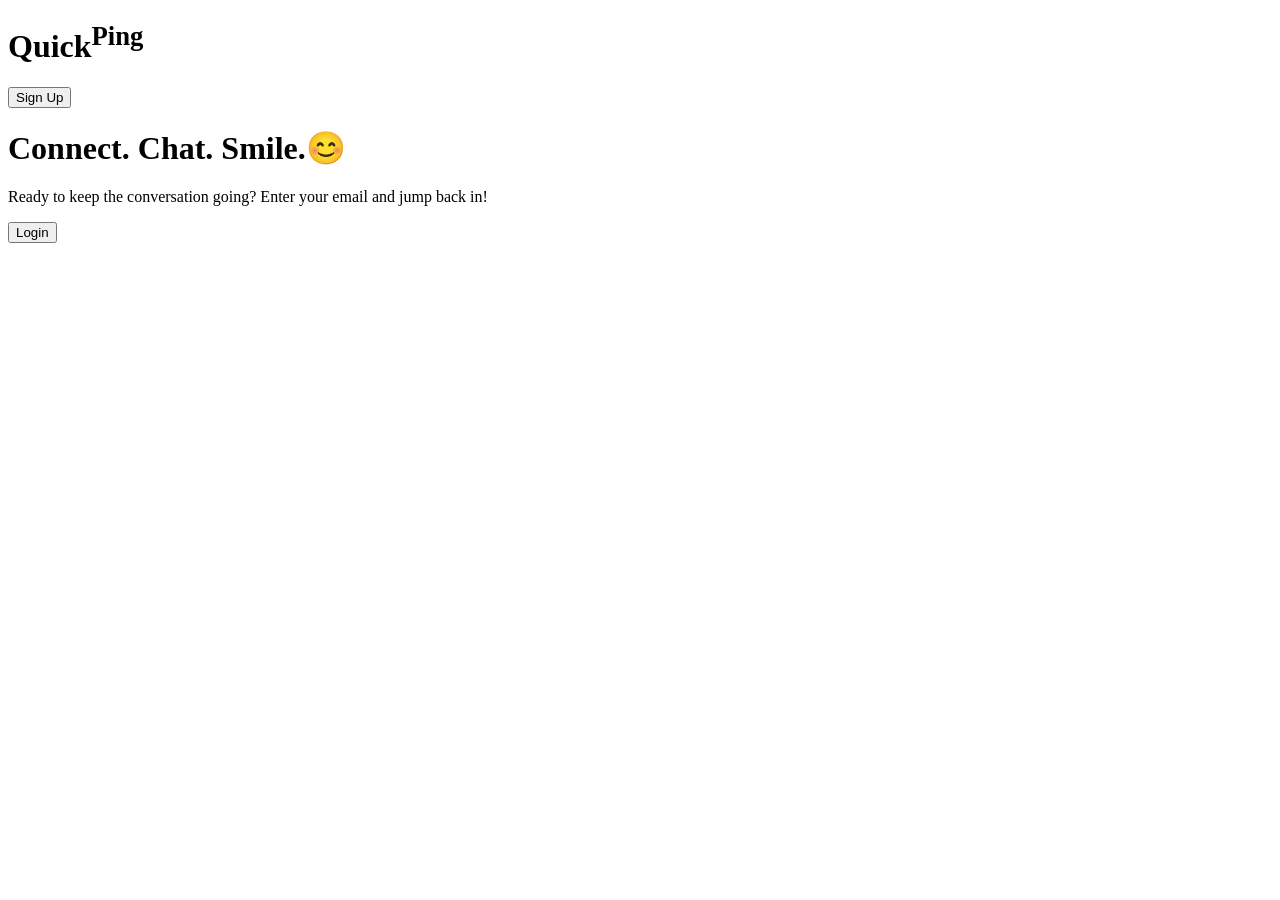
==== .github/workflows/index.html @ 73cd61f5 "update Removed CI workflow configuration and added HTML structure." ====
<!DOCTYPE html>
<html lang="en">
<head>
    <meta charset="UTF-8">
    <meta name="viewport" content="width=device-width, initial-scale=1.0">
    <title>QuickPing</title>
    <link rel="stylesheet" href="style.css">
    <script src="script.js"></script>
    
</head>
<body>
    <h1 class="logo">Quick<sup>Ping</sup></h1>

    <div class="top-buttons">
    <a href="signup.html"><button>Sign Up</button></a>
</div>
    <h1>
        <span class="text">Connect. Chat. Smile.😊</span>
    </h1>
    <p>Ready to keep the conversation going? Enter your email and jump back in!</p>
    <a href="login.html">
    <button class="main-btn">Login</button>
</a>
</body>
</html>
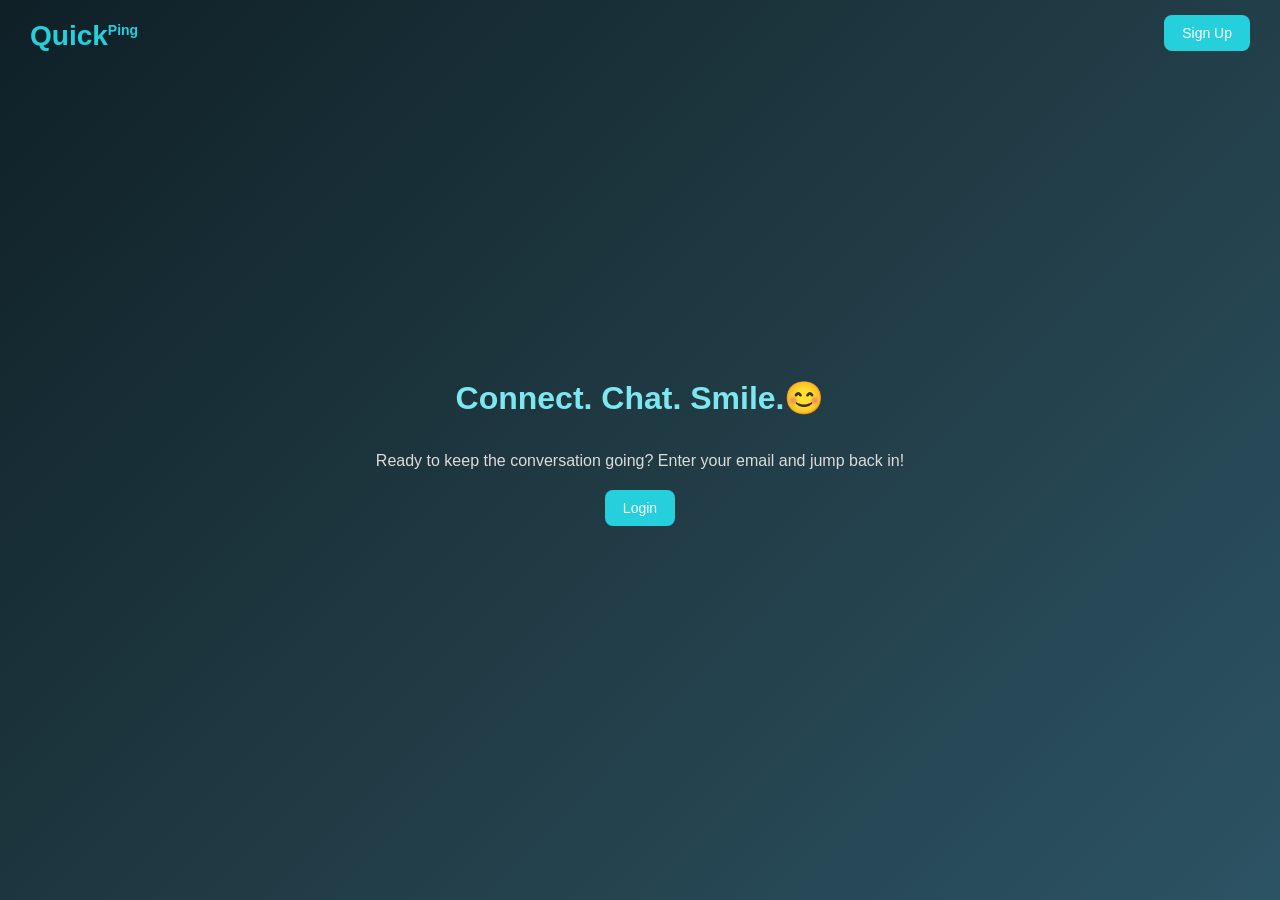
==== commit 62e7b3b5: "Add files via upload" ====
--- a/.github/workflows/index.html
+++ b/.github/workflows/index.html
@@ -1,25 +1,25 @@
-<!DOCTYPE html>
-<html lang="en">
-<head>
-    <meta charset="UTF-8">
-    <meta name="viewport" content="width=device-width, initial-scale=1.0">
-    <title>QuickPing</title>
-    <link rel="stylesheet" href="style.css">
-    <script src="script.js"></script>
-    
-</head>
-<body>
-    <h1 class="logo">Quick<sup>Ping</sup></h1>
-
-    <div class="top-buttons">
-    <a href="signup.html"><button>Sign Up</button></a>
-</div>
-    <h1>
-        <span class="text">Connect. Chat. Smile.😊</span>
-    </h1>
-    <p>Ready to keep the conversation going? Enter your email and jump back in!</p>
-    <a href="login.html">
-    <button class="main-btn">Login</button>
-</a>
-</body>
-</html>
+<!DOCTYPE html>
+<html lang="en">
+<head>
+    <meta charset="UTF-8">
+    <meta name="viewport" content="width=device-width, initial-scale=1.0">
+    <title>QuickPing</title>
+    <link rel="stylesheet" href="style.css">
+    <script src="script.js"></script>
+    
+</head>
+<body>
+    <h1 class="logo">Quick<sup>Ping</sup></h1>
+
+    <div class="top-buttons">
+    <a href="signup.html"><button>Sign Up</button></a>
+</div>
+    <h1>
+        <span class="text">Connect. Chat. Smile.😊</span>
+    </h1>
+    <p>Ready to keep the conversation going? Enter your email and jump back in!</p>
+    <a href="login.html">
+    <button class="main-btn">Login</button>
+</a>
+</body>
+</html>
--- a/.github/workflows/style.css
+++ b/.github/workflows/style.css
@@ -0,0 +1,113 @@
+/* Reset */
+* {
+    margin: 0;
+    padding: 0;
+    box-sizing: border-box;
+}
+
+/* Body Styling */
+body {
+    font-family: 'Segoe UI', sans-serif;
+    background: linear-gradient(135deg, #0f2027, #203a43, #2c5364);
+    height: 100vh;
+    display: flex;
+    flex-direction: column;
+    align-items: center;
+    justify-content: center;
+    color: white;
+    text-align: center;
+}
+/* Logo at top-left */
+.logo {
+    position: absolute;
+    top: 20px;
+    left: 30px;
+    font-size: 28px;
+    color: #25d0dc;
+}
+
+/* Sup styling */
+.logo sup {
+    font-size: 14px;
+}
+/* Top Right Sign In */
+#signin {
+    position: absolute;
+    top: 20px;
+    right: 30px;
+}
+
+/* Logo / Title */
+h1 {
+    font-size: 40px;
+    color: #25d0dc;
+    margin-bottom: 10px;
+}
+
+h1 sup {
+    font-size: 18px;
+}
+
+/* Tagline */
+.text {
+    display: block;
+    font-size: 32px;
+    font-weight: bold;
+    color: #7ce7ef;
+    margin: 5px 0;
+}
+
+/* Paragraph */
+p {
+    margin: 20px 0;
+    font-size: 16px;
+    color: #dcdcdc;
+}
+
+/* Input */
+input {
+    padding: 12px;
+    border-radius: 8px;
+    border: 1px solid #25d0dc;
+    width: 260px;
+    outline: none;
+    margin-bottom: 15px;
+    font-size: 14px;
+}
+
+/* Buttons */
+button {
+    background-color: #25d0dc;
+    border: none;
+    border-radius: 8px;
+    padding: 10px 18px;
+    color: white;
+    font-size: 14px;
+    cursor: pointer;
+    transition: 0.3s;
+}
+
+/* Button Hover Effect */
+button:hover {
+    background-color: #1bb5bf;
+    transform: scale(1.05);
+}
+
+/* Continue Button */
+#continue {
+    width: 260px;
+}
+
+/* Image */
+img {
+    margin-bottom: 15px;
+}
+.top-buttons {
+    position: absolute;
+    top: 15px;
+    right: 30px;
+}
+
+.top-buttons button {
+    margin-left: 10px;
+}
